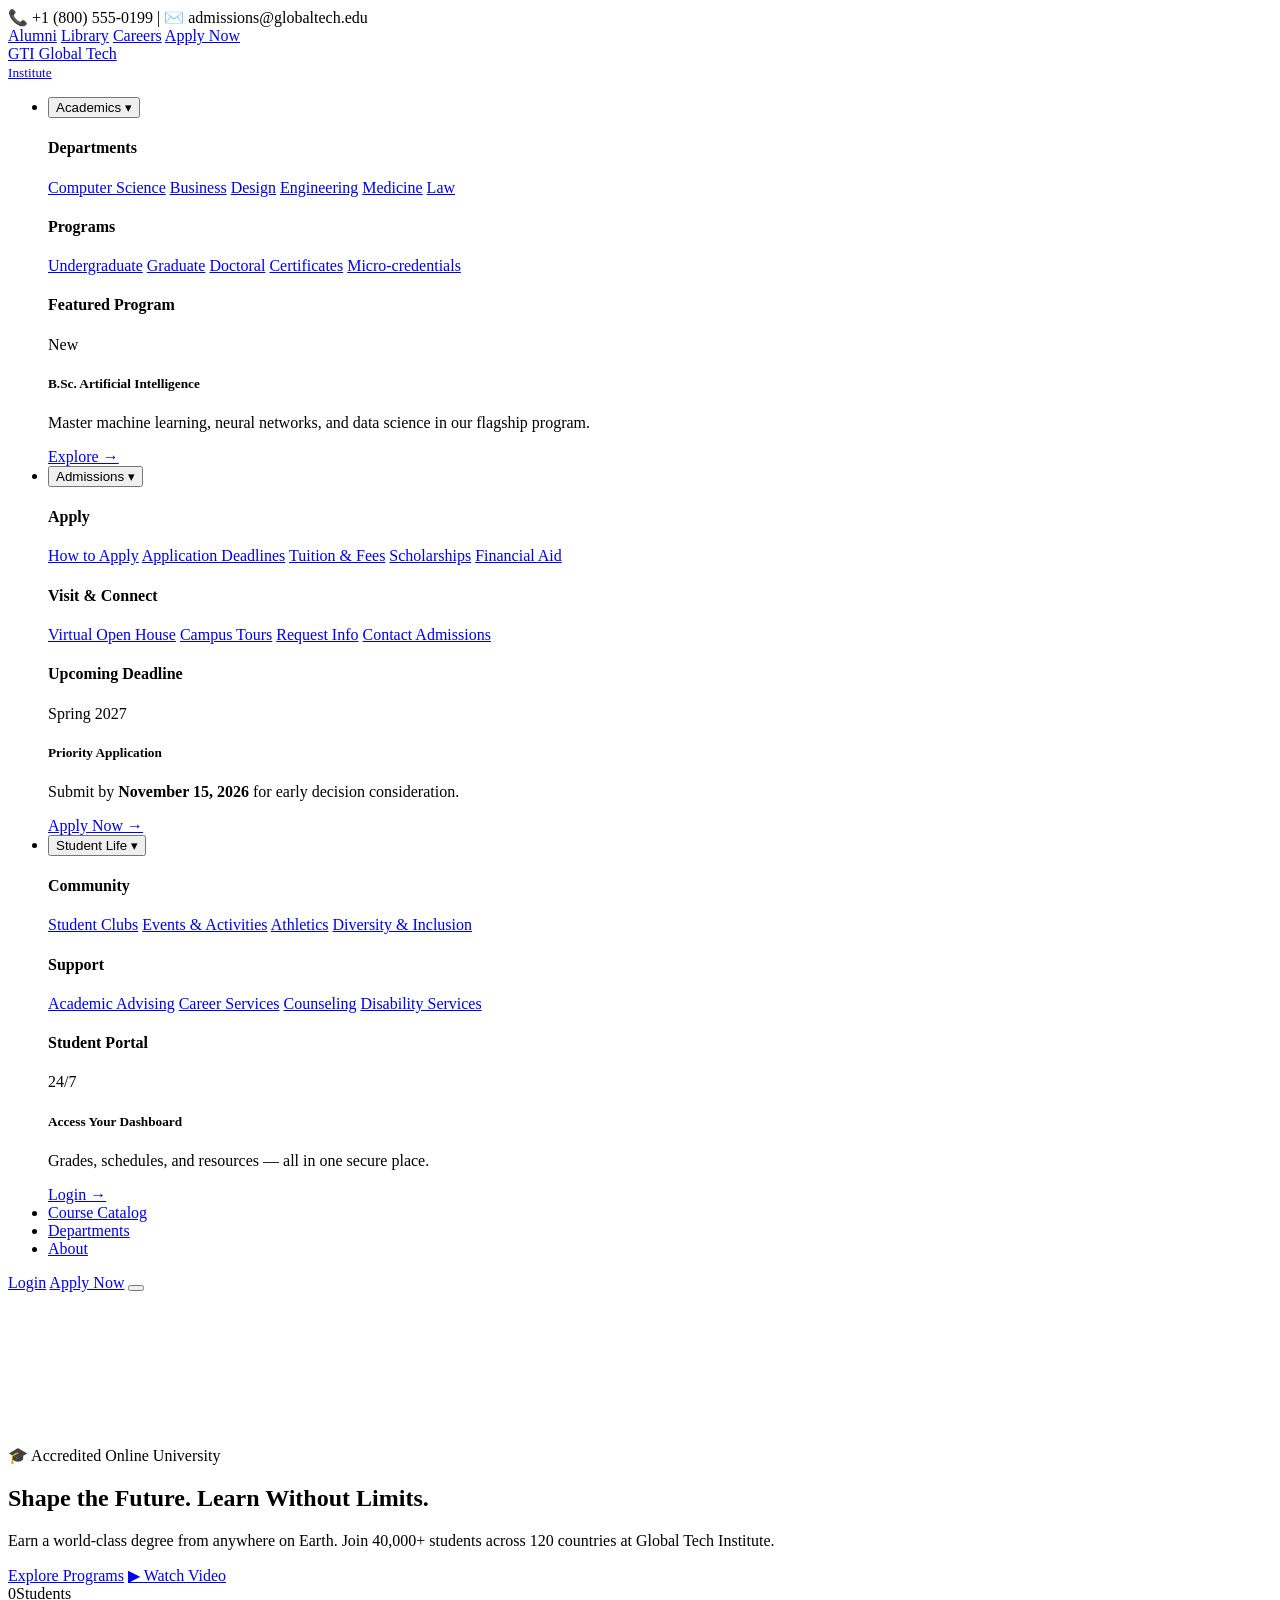
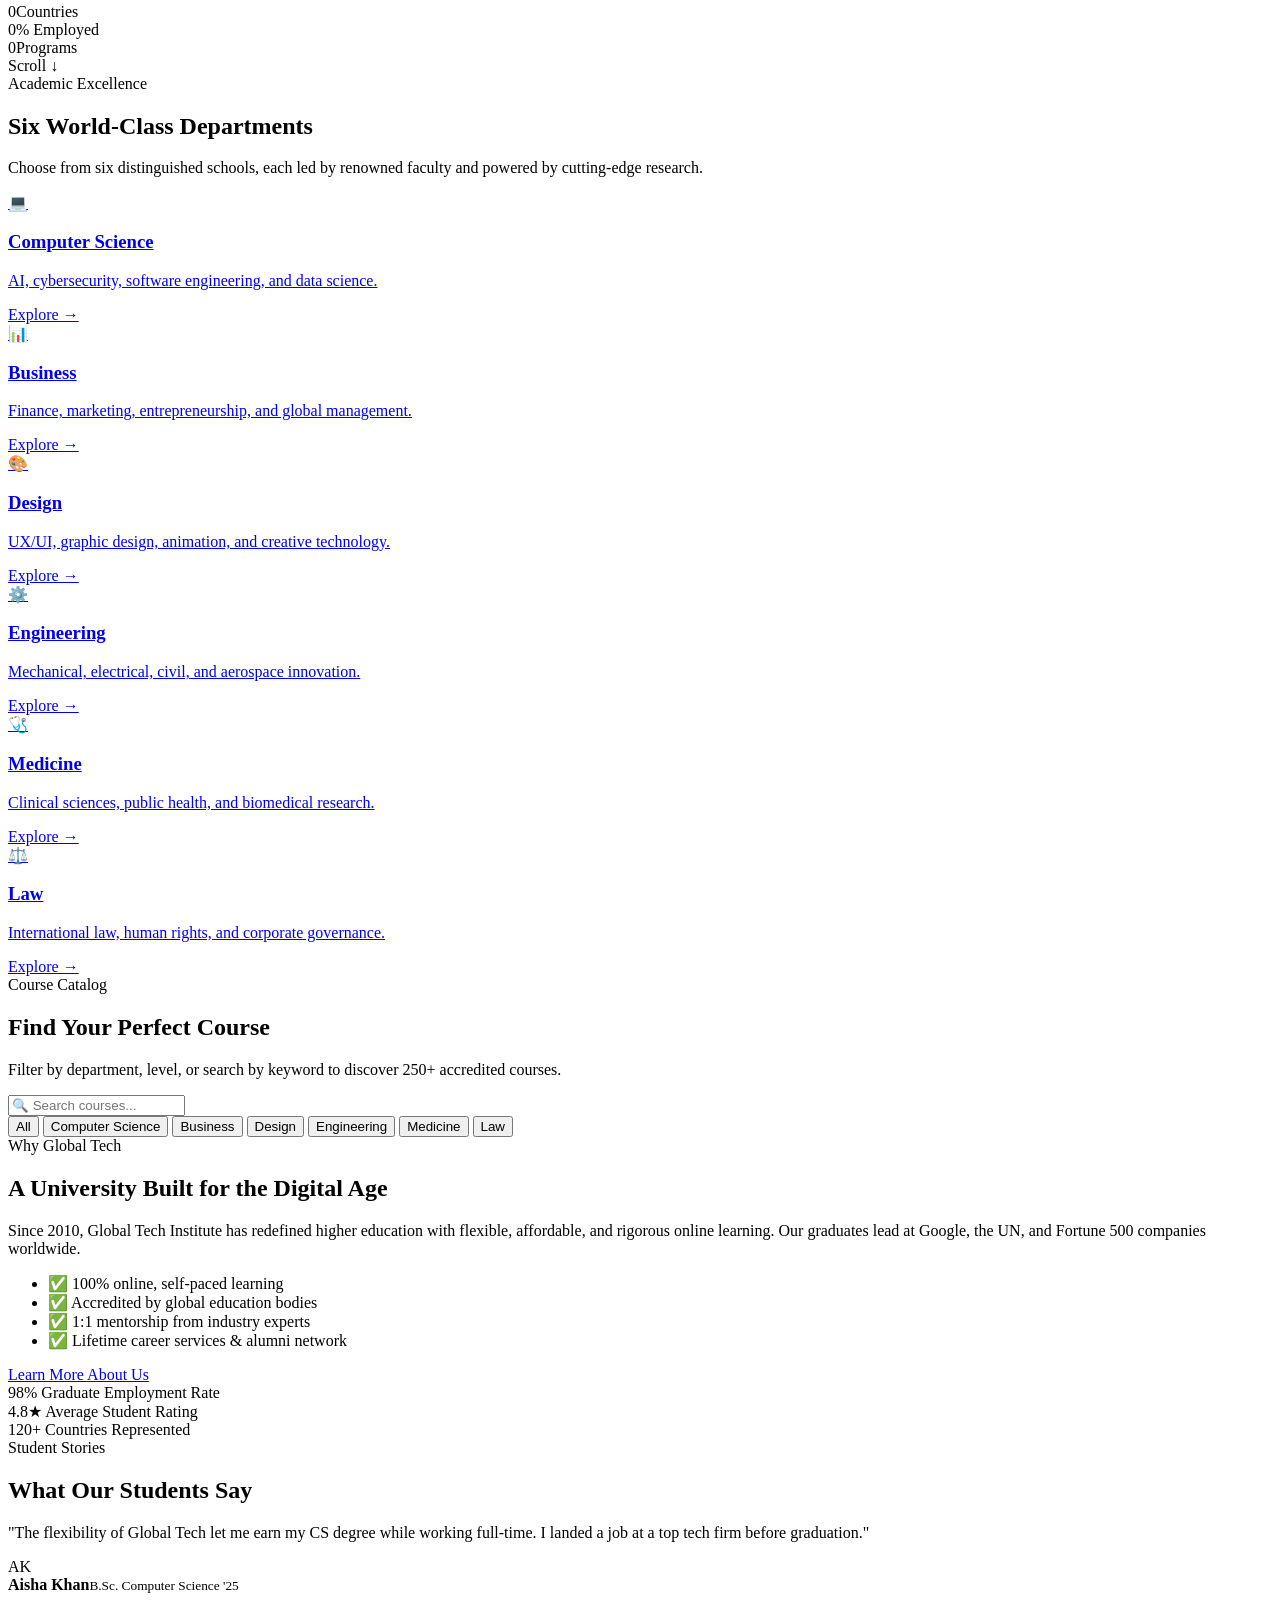
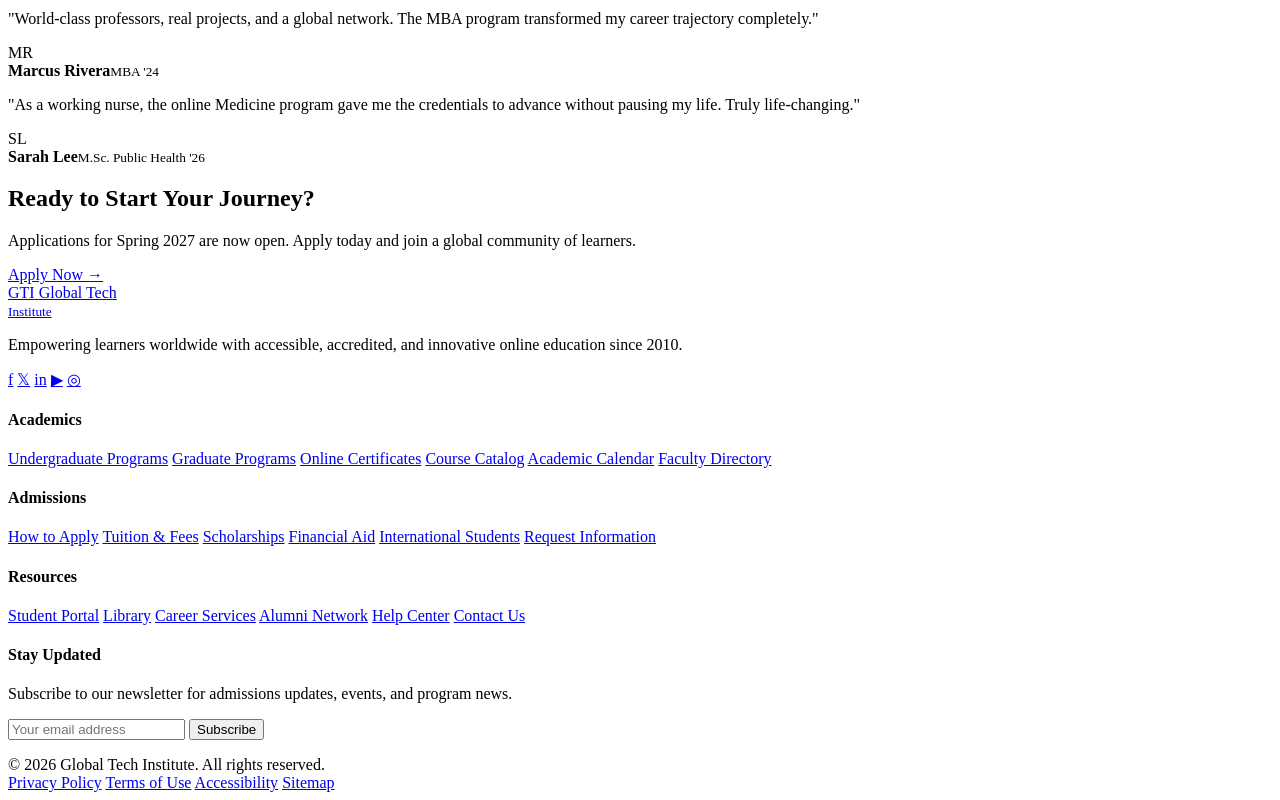
==== index.html @ cab92a38 "Add homepage with mega-menu, hero, catalog, departments" ====
<!DOCTYPE html>
<html lang="en">
<head>
  <meta charset="UTF-8" />
  <meta name="viewport" content="width=device-width, initial-scale=1.0" />
  <title>Global Tech Institute — World-Class Online University</title>
  <meta name="description" content="Global Tech Institute is a premier online university offering accredited degrees in Computer Science, Business, Design, Engineering, Medicine, and Law." />
  <link rel="preconnect" href="https://fonts.googleapis.com" />
  <link rel="preconnect" href="https://fonts.gstatic.com" crossorigin />
  <link href="https://fonts.googleapis.com/css2?family=Inter:wght@400;500;600;700;800;900&family=Playfair+Display:wght@600;700;800&display=swap" rel="stylesheet" />
  <link rel="stylesheet" href="style.css" />
</head>
<body>
  <!-- ============ TOP UTILITY BAR ============ -->
  <div class="topbar">
    <div class="container topbar-inner">
      <div class="topbar-left">
        <span>📞 +1 (800) 555-0199</span>
        <span class="topbar-divider">|</span>
        <span>✉️ admissions@globaltech.edu</span>
      </div>
      <div class="topbar-right">
        <a href="#">Alumni</a>
        <a href="#">Library</a>
        <a href="#">Careers</a>
        <a href="#" class="topbar-cta">Apply Now</a>
      </div>
    </div>
  </div>

  <!-- ============ HEADER / MEGA-MENU NAV ============ -->
  <header class="site-header" id="siteHeader">
    <div class="container header-inner">
      <a href="index.html" class="logo">
        <span class="logo-mark">GTI</span>
        <span class="logo-text">Global Tech<br /><small>Institute</small></span>
      </a>

      <nav class="main-nav" id="mainNav">
        <ul class="nav-list">
          <!-- Academics Mega Menu -->
          <li class="nav-item has-mega">
            <button class="nav-link" data-mega="academics">Academics <span class="caret">▾</span></button>
            <div class="mega-menu" id="mega-academics">
              <div class="mega-grid">
                <div class="mega-col">
                  <h4>Departments</h4>
                  <a href="departments/computer-science.html">Computer Science</a>
                  <a href="departments/business.html">Business</a>
                  <a href="departments/design.html">Design</a>
                  <a href="departments/engineering.html">Engineering</a>
                  <a href="departments/medicine.html">Medicine</a>
                  <a href="departments/law.html">Law</a>
                </div>
                <div class="mega-col">
                  <h4>Programs</h4>
                  <a href="#">Undergraduate</a>
                  <a href="#">Graduate</a>
                  <a href="#">Doctoral</a>
                  <a href="#">Certificates</a>
                  <a href="#">Micro-credentials</a>
                </div>
                <div class="mega-col mega-feature">
                  <h4>Featured Program</h4>
                  <div class="mega-card">
                    <span class="mega-badge">New</span>
                    <h5>B.Sc. Artificial Intelligence</h5>
                    <p>Master machine learning, neural networks, and data science in our flagship program.</p>
                    <a href="#" class="mega-link">Explore →</a>
                  </div>
                </div>
              </div>
            </div>
          </li>

          <!-- Admissions Mega Menu -->
          <li class="nav-item has-mega">
            <button class="nav-link" data-mega="admissions">Admissions <span class="caret">▾</span></button>
            <div class="mega-menu" id="mega-admissions">
              <div class="mega-grid">
                <div class="mega-col">
                  <h4>Apply</h4>
                  <a href="#">How to Apply</a>
                  <a href="#">Application Deadlines</a>
                  <a href="#">Tuition &amp; Fees</a>
                  <a href="#">Scholarships</a>
                  <a href="#">Financial Aid</a>
                </div>
                <div class="mega-col">
                  <h4>Visit &amp; Connect</h4>
                  <a href="#">Virtual Open House</a>
                  <a href="#">Campus Tours</a>
                  <a href="#">Request Info</a>
                  <a href="#">Contact Admissions</a>
                </div>
                <div class="mega-col mega-feature">
                  <h4>Upcoming Deadline</h4>
                  <div class="mega-card">
                    <span class="mega-badge accent">Spring 2027</span>
                    <h5>Priority Application</h5>
                    <p>Submit by <strong>November 15, 2026</strong> for early decision consideration.</p>
                    <a href="#" class="mega-link">Apply Now →</a>
                  </div>
                </div>
              </div>
            </div>
          </li>

          <!-- Student Life Mega Menu -->
          <li class="nav-item has-mega">
            <button class="nav-link" data-mega="life">Student Life <span class="caret">▾</span></button>
            <div class="mega-menu" id="mega-life">
              <div class="mega-grid">
                <div class="mega-col">
                  <h4>Community</h4>
                  <a href="#">Student Clubs</a>
                  <a href="#">Events &amp; Activities</a>
                  <a href="#">Athletics</a>
                  <a href="#">Diversity &amp; Inclusion</a>
                </div>
                <div class="mega-col">
                  <h4>Support</h4>
                  <a href="#">Academic Advising</a>
                  <a href="#">Career Services</a>
                  <a href="#">Counseling</a>
                  <a href="#">Disability Services</a>
                </div>
                <div class="mega-col mega-feature">
                  <h4>Student Portal</h4>
                  <div class="mega-card">
                    <span class="mega-badge">24/7</span>
                    <h5>Access Your Dashboard</h5>
                    <p>Grades, schedules, and resources — all in one secure place.</p>
                    <a href="login.html" class="mega-link">Login →</a>
                  </div>
                </div>
              </div>
            </div>
          </li>

          <li class="nav-item"><a class="nav-link" href="#catalog">Course Catalog</a></li>
          <li class="nav-item"><a class="nav-link" href="#departments">Departments</a></li>
          <li class="nav-item"><a class="nav-link" href="#about">About</a></li>
        </ul>
      </nav>

      <div class="header-actions">
        <a href="login.html" class="btn btn-ghost">Login</a>
        <a href="#" class="btn btn-primary">Apply Now</a>
        <button class="hamburger" id="hamburger" aria-label="Toggle menu">
          <span></span><span></span><span></span>
        </button>
      </div>
    </div>
  </header>

  <!-- ============ HERO SECTION ============ -->
  <section class="hero" id="hero">
    <div class="hero-video-wrap">
      <video class="hero-video" autoplay muted loop playsinline poster="https://images.unsplash.com/photo-1523050854058-8df90110c9f1?w=1600&q=80">
        <source src="https://cdn.coverr.co/videos/coverr-aerial-view-of-a-university-campus-5244/1080p.mp4" type="video/mp4" />
      </video>
      <div class="hero-overlay"></div>
    </div>
    <div class="container hero-content">
      <span class="hero-eyebrow animate-pop">🎓 Accredited Online University</span>
      <h1 class="hero-title">
        <span class="line line-1">Shape the Future.</span>
        <span class="line line-2">Learn Without Limits.</span>
      </h1>
      <p class="hero-subtitle">Earn a world-class degree from anywhere on Earth. Join 40,000+ students across 120 countries at Global Tech Institute.</p>
      <div class="hero-cta">
        <a href="#catalog" class="btn btn-primary btn-lg">Explore Programs</a>
        <a href="#about" class="btn btn-glass btn-lg">▶ Watch Video</a>
      </div>
      <div class="hero-stats">
        <div class="stat"><span class="stat-num" data-count="40000">0</span><span class="stat-label">Students</span></div>
        <div class="stat"><span class="stat-num" data-count="120">0</span><span class="stat-label">Countries</span></div>
        <div class="stat"><span class="stat-num" data-count="98">0</span><span class="stat-label">% Employed</span></div>
        <div class="stat"><span class="stat-num" data-count="250">0</span><span class="stat-label">Programs</span></div>
      </div>
    </div>
    <div class="hero-scroll">Scroll ↓</div>
  </section>

  <!-- ============ DEPARTMENTS ============ -->
  <section class="section" id="departments">
    <div class="container">
      <div class="section-head">
        <span class="section-tag">Academic Excellence</span>
        <h2>Six World-Class Departments</h2>
        <p>Choose from six distinguished schools, each led by renowned faculty and powered by cutting-edge research.</p>
      </div>
      <div class="dept-grid">
        <a href="departments/computer-science.html" class="dept-card">
          <div class="dept-icon">💻</div>
          <h3>Computer Science</h3>
          <p>AI, cybersecurity, software engineering, and data science.</p>
          <span class="dept-link">Explore →</span>
        </a>
        <a href="departments/business.html" class="dept-card">
          <div class="dept-icon">📊</div>
          <h3>Business</h3>
          <p>Finance, marketing, entrepreneurship, and global management.</p>
          <span class="dept-link">Explore →</span>
        </a>
        <a href="departments/design.html" class="dept-card">
          <div class="dept-icon">🎨</div>
          <h3>Design</h3>
          <p>UX/UI, graphic design, animation, and creative technology.</p>
          <span class="dept-link">Explore →</span>
        </a>
        <a href="departments/engineering.html" class="dept-card">
          <div class="dept-icon">⚙️</div>
          <h3>Engineering</h3>
          <p>Mechanical, electrical, civil, and aerospace innovation.</p>
          <span class="dept-link">Explore →</span>
        </a>
        <a href="departments/medicine.html" class="dept-card">
          <div class="dept-icon">🩺</div>
          <h3>Medicine</h3>
          <p>Clinical sciences, public health, and biomedical research.</p>
          <span class="dept-link">Explore →</span>
        </a>
        <a href="departments/law.html" class="dept-card">
          <div class="dept-icon">⚖️</div>
          <h3>Law</h3>
          <p>International law, human rights, and corporate governance.</p>
          <span class="dept-link">Explore →</span>
        </a>
      </div>
    </div>
  </section>

  <!-- ============ COURSE CATALOG ============ -->
  <section class="section section-alt" id="catalog">
    <div class="container">
      <div class="section-head">
        <span class="section-tag">Course Catalog</span>
        <h2>Find Your Perfect Course</h2>
        <p>Filter by department, level, or search by keyword to discover 250+ accredited courses.</p>
      </div>

      <div class="catalog-controls">
        <input type="text" id="courseSearch" class="catalog-search" placeholder="🔍 Search courses..." />
        <div class="filter-group" id="filterGroup">
          <button class="filter-btn active" data-filter="all">All</button>
          <button class="filter-btn" data-filter="cs">Computer Science</button>
          <button class="filter-btn" data-filter="business">Business</button>
          <button class="filter-btn" data-filter="design">Design</button>
          <button class="filter-btn" data-filter="engineering">Engineering</button>
          <button class="filter-btn" data-filter="medicine">Medicine</button>
          <button class="filter-btn" data-filter="law">Law</button>
        </div>
      </div>

      <div class="course-grid" id="courseGrid"></div>
      <div class="catalog-empty" id="catalogEmpty" hidden>No courses match your search. Try a different keyword.</div>
    </div>
  </section>

  <!-- ============ ABOUT / FEATURES ============ -->
  <section class="section" id="about">
    <div class="container about-grid">
      <div class="about-content">
        <span class="section-tag">Why Global Tech</span>
        <h2>A University Built for the Digital Age</h2>
        <p>Since 2010, Global Tech Institute has redefined higher education with flexible, affordable, and rigorous online learning. Our graduates lead at Google, the UN, and Fortune 500 companies worldwide.</p>
        <ul class="feature-list">
          <li>✅ 100% online, self-paced learning</li>
          <li>✅ Accredited by global education bodies</li>
          <li>✅ 1:1 mentorship from industry experts</li>
          <li>✅ Lifetime career services &amp; alumni network</li>
        </ul>
        <a href="#" class="btn btn-primary">Learn More About Us</a>
      </div>
      <div class="about-visual">
        <div class="glass-card glass-card-1">
          <span class="glass-num">98%</span>
          <span class="glass-label">Graduate Employment Rate</span>
        </div>
        <div class="glass-card glass-card-2">
          <span class="glass-num">4.8★</span>
          <span class="glass-label">Average Student Rating</span>
        </div>
        <div class="glass-card glass-card-3">
          <span class="glass-num">120+</span>
          <span class="glass-label">Countries Represented</span>
        </div>
      </div>
    </div>
  </section>

  <!-- ============ TESTIMONIALS ============ -->
  <section class="section section-alt">
    <div class="container">
      <div class="section-head">
        <span class="section-tag">Student Stories</span>
        <h2>What Our Students Say</h2>
      </div>
      <div class="testimonial-grid">
        <div class="testimonial">
          <p>"The flexibility of Global Tech let me earn my CS degree while working full-time. I landed a job at a top tech firm before graduation."</p>
          <div class="testimonial-author"><span class="avatar">AK</span><div><strong>Aisha Khan</strong><small>B.Sc. Computer Science '25</small></div></div>
        </div>
        <div class="testimonial">
          <p>"World-class professors, real projects, and a global network. The MBA program transformed my career trajectory completely."</p>
          <div class="testimonial-author"><span class="avatar">MR</span><div><strong>Marcus Rivera</strong><small>MBA '24</small></div></div>
        </div>
        <div class="testimonial">
          <p>"As a working nurse, the online Medicine program gave me the credentials to advance without pausing my life. Truly life-changing."</p>
          <div class="testimonial-author"><span class="avatar">SL</span><div><strong>Sarah Lee</strong><small>M.Sc. Public Health '26</small></div></div>
        </div>
      </div>
    </div>
  </section>

  <!-- ============ CTA BANNER ============ -->
  <section class="cta-banner">
    <div class="container cta-inner">
      <div>
        <h2>Ready to Start Your Journey?</h2>
        <p>Applications for Spring 2027 are now open. Apply today and join a global community of learners.</p>
      </div>
      <a href="#" class="btn btn-light btn-lg">Apply Now →</a>
    </div>
  </section>

  <!-- ============ FOOTER ============ -->
  <footer class="site-footer">
    <div class="container footer-grid">
      <div class="footer-col footer-brand">
        <a href="index.html" class="logo logo-footer">
          <span class="logo-mark">GTI</span>
          <span class="logo-text">Global Tech<br /><small>Institute</small></span>
        </a>
        <p>Empowering learners worldwide with accessible, accredited, and innovative online education since 2010.</p>
        <div class="social-links">
          <a href="#" aria-label="Facebook">f</a>
          <a href="#" aria-label="Twitter">𝕏</a>
          <a href="#" aria-label="LinkedIn">in</a>
          <a href="#" aria-label="YouTube">▶</a>
          <a href="#" aria-label="Instagram">◎</a>
        </div>
      </div>

      <div class="footer-col">
        <h4>Academics</h4>
        <a href="#">Undergraduate Programs</a>
        <a href="#">Graduate Programs</a>
        <a href="#">Online Certificates</a>
        <a href="#">Course Catalog</a>
        <a href="#">Academic Calendar</a>
        <a href="#">Faculty Directory</a>
      </div>

      <div class="footer-col">
        <h4>Admissions</h4>
        <a href="#">How to Apply</a>
        <a href="#">Tuition &amp; Fees</a>
        <a href="#">Scholarships</a>
        <a href="#">Financial Aid</a>
        <a href="#">International Students</a>
        <a href="#">Request Information</a>
      </div>

      <div class="footer-col">
        <h4>Resources</h4>
        <a href="#">Student Portal</a>
        <a href="#">Library</a>
        <a href="#">Career Services</a>
        <a href="#">Alumni Network</a>
        <a href="#">Help Center</a>
        <a href="#">Contact Us</a>
      </div>

      <div class="footer-col footer-newsletter">
        <h4>Stay Updated</h4>
        <p>Subscribe to our newsletter for admissions updates, events, and program news.</p>
        <form class="newsletter-form" id="newsletterForm">
          <input type="email" id="newsletterEmail" placeholder="Your email address" required />
          <button type="submit" class="btn btn-primary">Subscribe</button>
        </form>
        <p class="newsletter-msg" id="newsletterMsg"></p>
      </div>
    </div>

    <div class="footer-bottom">
      <div class="container footer-bottom-inner">
        <span>© 2026 Global Tech Institute. All rights reserved.</span>
        <div class="footer-legal">
          <a href="#">Privacy Policy</a>
          <a href="#">Terms of Use</a>
          <a href="#">Accessibility</a>
          <a href="#">Sitemap</a>
        </div>
      </div>
    </div>
  </footer>

  <script src="script.js"></script>
</body>
</html>
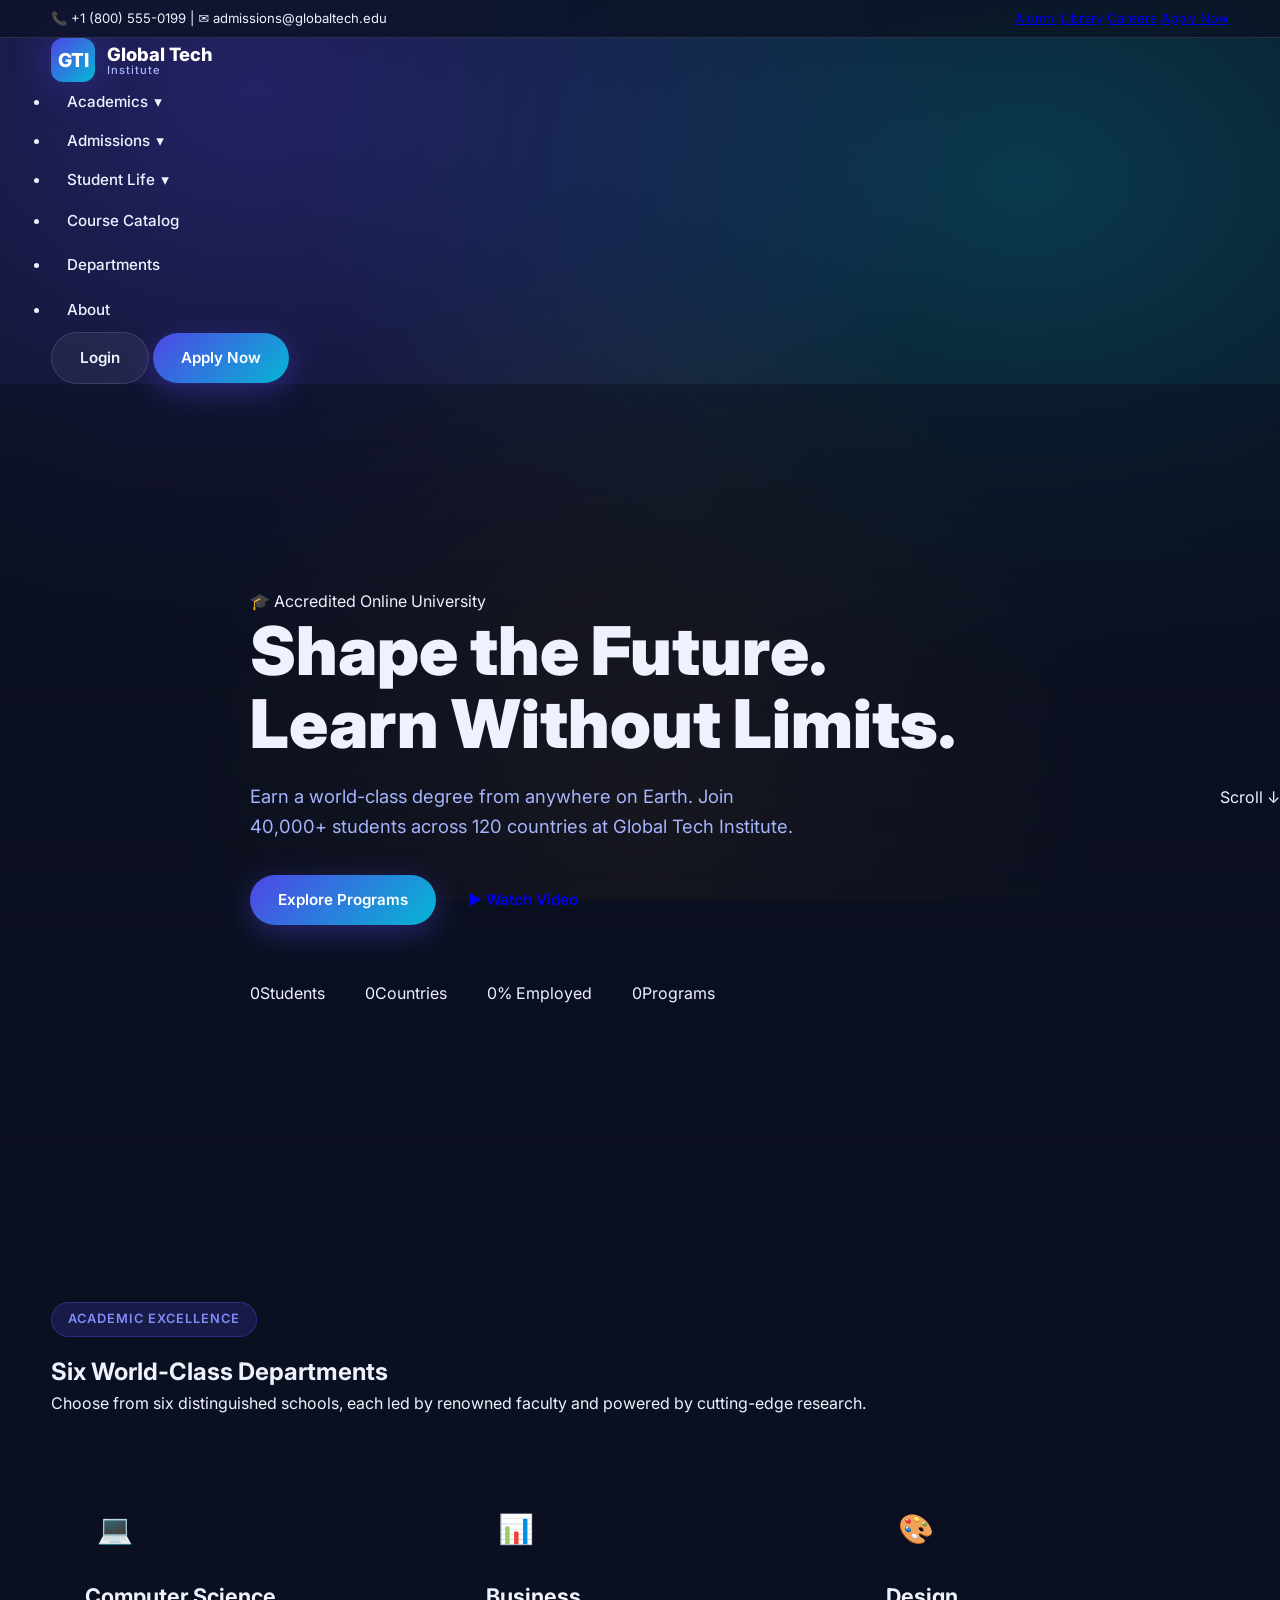
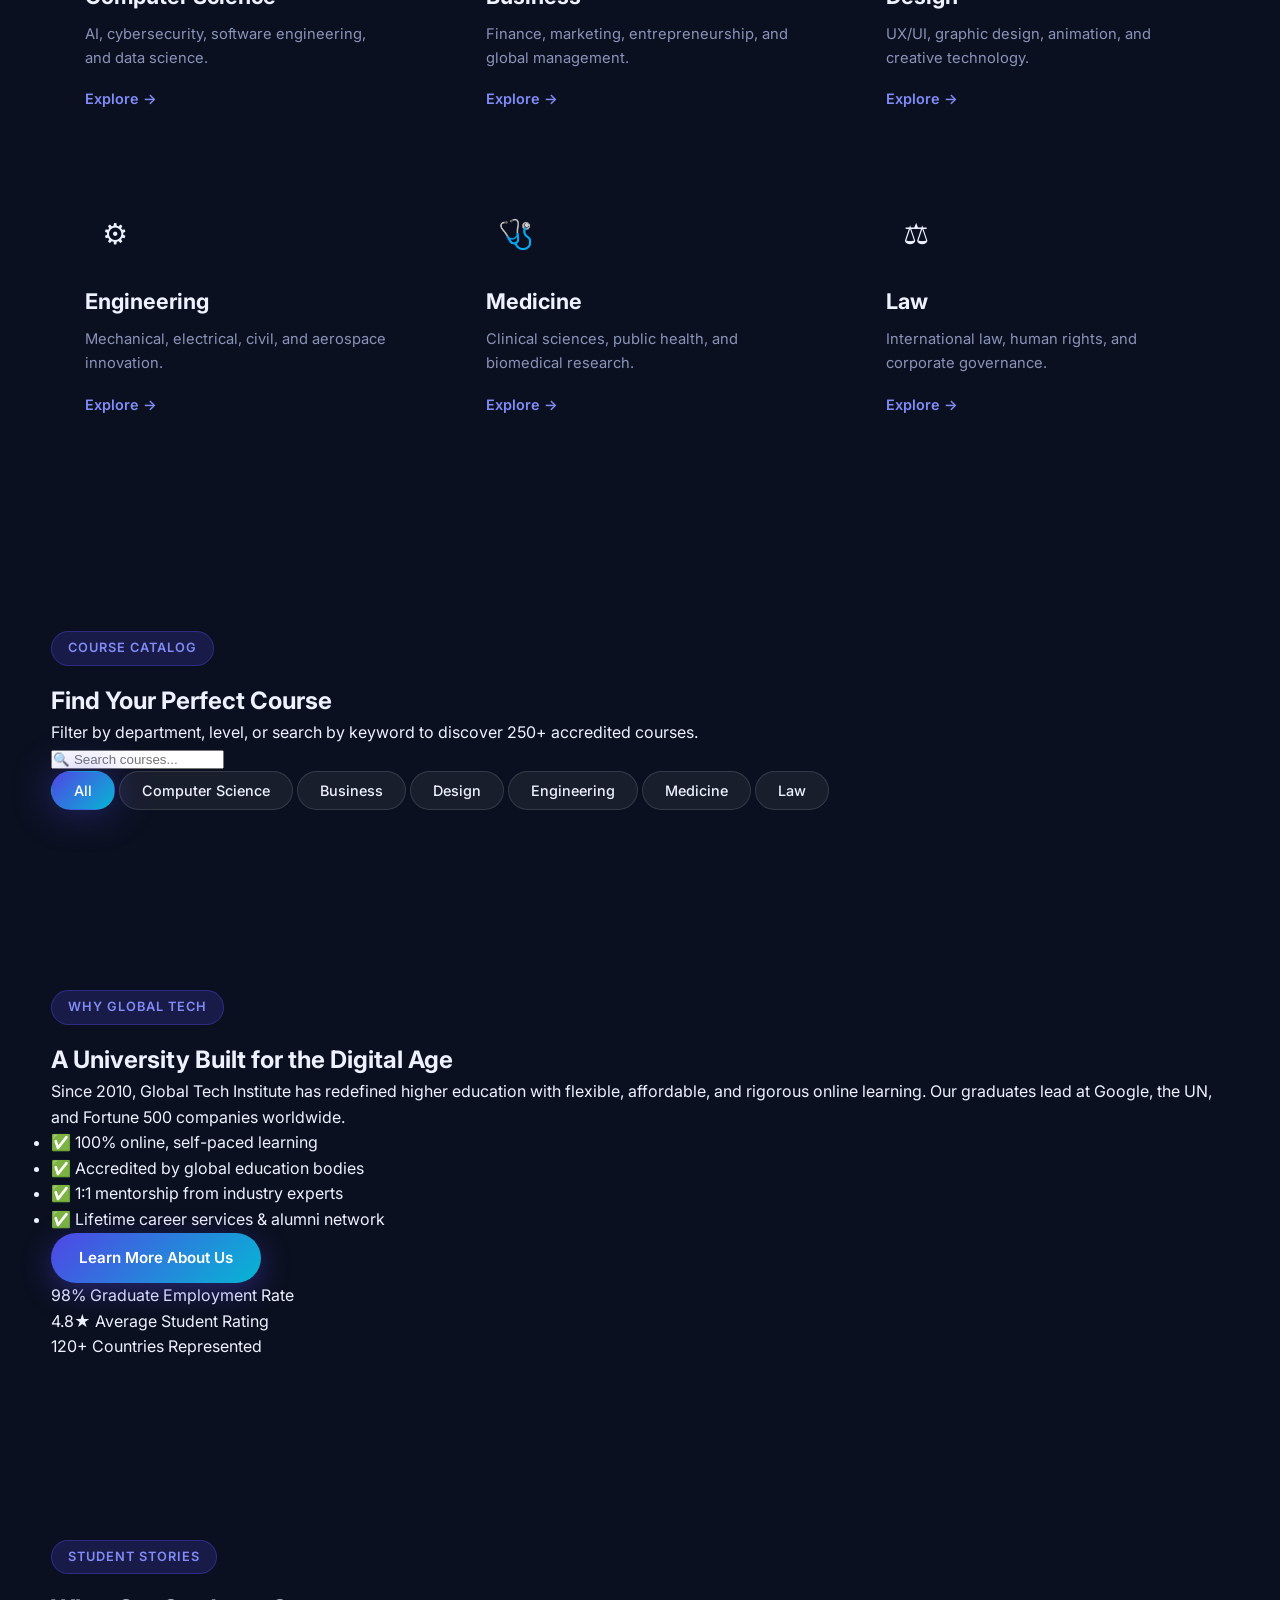
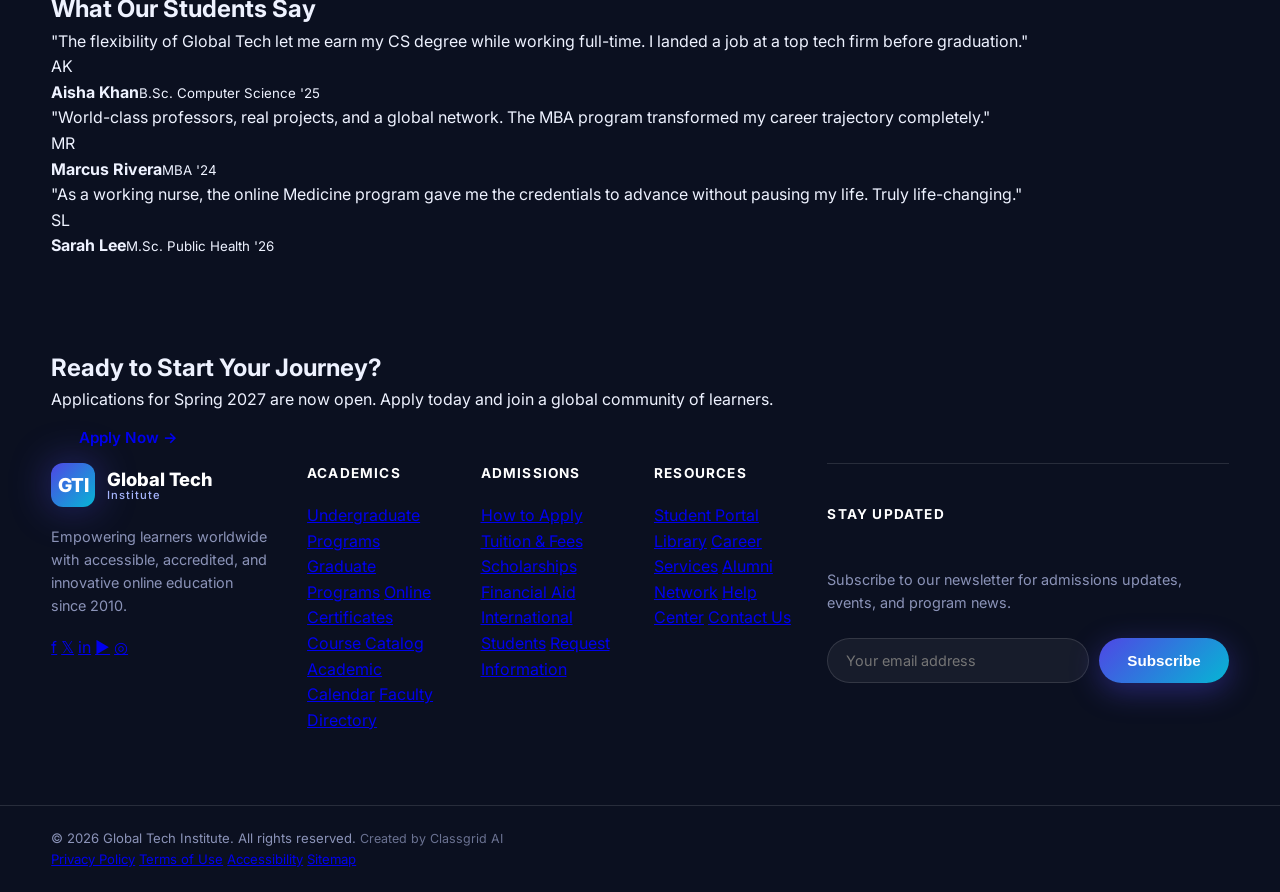
==== commit b6db6d4b: "Add "Created by Classgrid AI" credit to footer Co-authored-by: nehasharmaking25-coder <nehasharmakin" ====
--- a/index.html
+++ b/index.html
@@ -388,6 +388,7 @@
     <div class="footer-bottom">
       <div class="container footer-bottom-inner">
         <span>© 2026 Global Tech Institute. All rights reserved.</span>
+        <span class="credit">Created by Classgrid AI</span>
         <div class="footer-legal">
           <a href="#">Privacy Policy</a>
           <a href="#">Terms of Use</a>
--- a/style.css
+++ b/style.css
@@ -0,0 +1,939 @@
+/* =========================================================
+   GLOBAL TECH INSTITUTE — style.css
+   Production-ready stylesheet
+   ========================================================= */
+
+:root {
+  --primary: #4f46e5;
+  --primary-dark: #3730a3;
+  --primary-light: #818cf8;
+  --accent: #06b6d4;
+  --accent-2: #f59e0b;
+  --bg: #0b1020;
+  --bg-2: #111831;
+  --surface: rgba(255, 255, 255, 0.06);
+  --surface-strong: rgba(255, 255, 255, 0.1);
+  --border: rgba(255, 255, 255, 0.12);
+  --text: #eef2ff;
+  --text-muted: #a5b4fc;
+  --text-dim: #8b93b8;
+  --radius: 16px;
+  --radius-lg: 24px;
+  --shadow: 0 20px 60px rgba(0, 0, 0, 0.45);
+  --shadow-glow: 0 0 40px rgba(79, 70, 229, 0.45);
+  --font: 'Segoe UI', 'Inter', system-ui, -apple-system, sans-serif;
+  --transition: 0.3s cubic-bezier(0.4, 0, 0.2, 1);
+}
+
+* {
+  margin: 0;
+  padding: 0;
+  box-sizing: border-box;
+}
+
+html {
+  scroll-behavior: smooth;
+  scroll-padding-top: 90px;
+}
+
+body {
+  font-family: var(--font);
+  background: var(--bg);
+  color: var(--text);
+  line-height: 1.6;
+  overflow-x: hidden;
+  -webkit-font-smoothing: antialiased;
+}
+
+/* Animated gradient background */
+body::before {
+  content: '';
+  position: fixed;
+  inset: 0;
+  z-index: -2;
+  background:
+    radial-gradient(ellipse at 20% 10%, rgba(79, 70, 229, 0.35), transparent 50%),
+    radial-gradient(ellipse at 80% 20%, rgba(6, 182, 212, 0.25), transparent 50%),
+    radial-gradient(ellipse at 50% 90%, rgba(245, 158, 11, 0.15), transparent 50%),
+    var(--bg);
+  animation: bgShift 18s ease-in-out infinite alternate;
+}
+
+@keyframes bgShift {
+  0% { filter: hue-rotate(0deg); }
+  100% { filter: hue-rotate(30deg); }
+}
+
+/* Floating orbs */
+.orb {
+  position: fixed;
+  border-radius: 50%;
+  filter: blur(80px);
+  opacity: 0.4;
+  z-index: -1;
+  pointer-events: none;
+}
+.orb-1 { width: 400px; height: 400px; background: #4f46e5; top: -100px; left: -100px; animation: float 12s ease-in-out infinite; }
+.orb-2 { width: 350px; height: 350px; background: #06b6d4; bottom: -80px; right: -80px; animation: float 15s ease-in-out infinite reverse; }
+.orb-3 { width: 250px; height: 250px; background: #f59e0b; top: 40%; left: 60%; animation: float 10s ease-in-out infinite; }
+
+@keyframes float {
+  0%, 100% { transform: translate(0, 0) scale(1); }
+  50% { transform: translate(30px, -40px) scale(1.1); }
+}
+
+/* =========================================================
+   UTILITIES
+   ========================================================= */
+.container {
+  width: min(1200px, 92%);
+  margin-inline: auto;
+}
+
+.section {
+  padding: 90px 0;
+  position: relative;
+}
+
+.section-tag {
+  display: inline-block;
+  padding: 6px 16px;
+  border-radius: 999px;
+  background: rgba(79, 70, 229, 0.2);
+  border: 1px solid rgba(79, 70, 229, 0.4);
+  color: var(--primary-light);
+  font-size: 0.8rem;
+  font-weight: 600;
+  letter-spacing: 1px;
+  text-transform: uppercase;
+  margin-bottom: 16px;
+}
+
+.section-title {
+  font-size: clamp(1.8rem, 4vw, 2.8rem);
+  font-weight: 800;
+  line-height: 1.2;
+  margin-bottom: 16px;
+  background: linear-gradient(135deg, #fff, #a5b4fc);
+  -webkit-background-clip: text;
+  background-clip: text;
+  -webkit-text-fill-color: transparent;
+}
+
+.section-sub {
+  color: var(--text-dim);
+  max-width: 640px;
+  font-size: 1.05rem;
+}
+
+.center { text-align: center; }
+.center .section-sub { margin-inline: auto; }
+
+/* Buttons */
+.btn {
+  display: inline-flex;
+  align-items: center;
+  gap: 8px;
+  padding: 13px 28px;
+  border-radius: 999px;
+  font-weight: 600;
+  font-size: 0.95rem;
+  text-decoration: none;
+  cursor: pointer;
+  border: none;
+  transition: var(--transition);
+  position: relative;
+  overflow: hidden;
+}
+
+.btn-primary {
+  background: linear-gradient(135deg, var(--primary), var(--accent));
+  color: #fff;
+  box-shadow: 0 8px 30px rgba(79, 70, 229, 0.4);
+}
+.btn-primary:hover {
+  transform: translateY(-3px);
+  box-shadow: 0 14px 40px rgba(79, 70, 229, 0.6);
+}
+
+.btn-ghost {
+  background: var(--surface);
+  border: 1px solid var(--border);
+  color: var(--text);
+  backdrop-filter: blur(10px);
+}
+.btn-ghost:hover {
+  background: var(--surface-strong);
+  transform: translateY(-3px);
+}
+
+.btn-sm { padding: 9px 18px; font-size: 0.85rem; }
+
+/* =========================================================
+   TOP BAR
+   ========================================================= */
+.topbar {
+  background: rgba(11, 16, 32, 0.7);
+  backdrop-filter: blur(12px);
+  border-bottom: 1px solid var(--border);
+  font-size: 0.82rem;
+  padding: 8px 0;
+  position: relative;
+  z-index: 60;
+}
+.topbar-inner {
+  display: flex;
+  justify-content: space-between;
+  align-items: center;
+  gap: 16px;
+  flex-wrap: wrap;
+}
+.topbar-links { display: flex; gap: 20px; }
+.topbar-links a {
+  color: var(--text-muted);
+  text-decoration: none;
+  display: inline-flex;
+  align-items: center;
+  gap: 6px;
+  transition: var(--transition);
+}
+.topbar-links a:hover { color: #fff; }
+.topbar-contact { display: flex; gap: 20px; color: var(--text-muted); }
+.topbar-contact span { display: inline-flex; align-items: center; gap: 6px; }
+
+/* =========================================================
+   NAVBAR
+   ========================================================= */
+.navbar {
+  position: sticky;
+  top: 0;
+  z-index: 50;
+  background: rgba(11, 16, 32, 0.6);
+  backdrop-filter: blur(20px);
+  border-bottom: 1px solid var(--border);
+  transition: var(--transition);
+}
+.navbar.scrolled {
+  background: rgba(11, 16, 32, 0.9);
+  box-shadow: 0 10px 40px rgba(0, 0, 0, 0.4);
+}
+.nav-inner {
+  display: flex;
+  align-items: center;
+  justify-content: space-between;
+  height: 76px;
+  gap: 20px;
+}
+
+.logo {
+  display: flex;
+  align-items: center;
+  gap: 12px;
+  text-decoration: none;
+  color: #fff;
+}
+.logo-mark {
+  width: 44px;
+  height: 44px;
+  border-radius: 12px;
+  background: linear-gradient(135deg, var(--primary), var(--accent));
+  display: grid;
+  place-items: center;
+  font-weight: 800;
+  font-size: 1.2rem;
+  box-shadow: var(--shadow-glow);
+}
+.logo-text { font-weight: 800; font-size: 1.15rem; line-height: 1.1; }
+.logo-text small { display: block; font-weight: 500; font-size: 0.7rem; color: var(--text-muted); letter-spacing: 1px; }
+
+.nav-links {
+  display: flex;
+  align-items: center;
+  gap: 6px;
+  list-style: none;
+}
+.nav-links > li { position: relative; }
+.nav-link {
+  display: flex;
+  align-items: center;
+  gap: 6px;
+  padding: 10px 16px;
+  color: var(--text);
+  text-decoration: none;
+  font-weight: 500;
+  font-size: 0.95rem;
+  border-radius: 10px;
+  transition: var(--transition);
+  cursor: pointer;
+  background: none;
+  border: none;
+  font-family: inherit;
+}
+.nav-link:hover, .nav-link.active {
+  background: var(--surface);
+  color: #fff;
+}
+.nav-link .chev { transition: var(--transition); font-size: 0.7rem; }
+.nav-links > li:hover .chev { transform: rotate(180deg); }
+
+.nav-cta { display: flex; align-items: center; gap: 12px; }
+
+/* =========================================================
+   MEGA MENU
+   ========================================================= */
+.mega-menu {
+  position: absolute;
+  top: calc(100% + 12px);
+  left: 50%;
+  transform: translateX(-50%) translateY(12px);
+  width: min(880px, 90vw);
+  background: rgba(17, 24, 49, 0.92);
+  backdrop-filter: blur(24px);
+  border: 1px solid var(--border);
+  border-radius: var(--radius-lg);
+  padding: 28px;
+  display: grid;
+  grid-template-columns: 1.4fr 1fr;
+  gap: 28px;
+  opacity: 0;
+  visibility: hidden;
+  pointer-events: none;
+  transition: all 0.3s cubic-bezier(0.4, 0, 0.2, 1);
+  box-shadow: var(--shadow);
+}
+.nav-links > li:hover .mega-menu,
+.mega-menu.open {
+  opacity: 1;
+  visibility: visible;
+  pointer-events: auto;
+  transform: translateX(-50%) translateY(0);
+}
+
+.mega-col h4 {
+  font-size: 0.75rem;
+  text-transform: uppercase;
+  letter-spacing: 1.5px;
+  color: var(--text-muted);
+  margin-bottom: 14px;
+}
+.mega-list { list-style: none; display: grid; gap: 4px; }
+.mega-list a {
+  display: flex;
+  align-items: center;
+  gap: 12px;
+  padding: 10px 12px;
+  border-radius: 10px;
+  color: var(--text);
+  text-decoration: none;
+  transition: var(--transition);
+}
+.mega-list a:hover { background: var(--surface); transform: translateX(4px); }
+.mega-icon {
+  width: 36px;
+  height: 36px;
+  border-radius: 9px;
+  display: grid;
+  place-items: center;
+  font-size: 1.1rem;
+  background: rgba(79, 70, 229, 0.2);
+  flex-shrink: 0;
+}
+.mega-list .mega-label { font-weight: 600; font-size: 0.9rem; }
+.mega-list .mega-desc { font-size: 0.75rem; color: var(--text-dim); }
+
+.mega-feature {
+  background: linear-gradient(135deg, rgba(79, 70, 229, 0.25), rgba(6, 182, 212, 0.15));
+  border: 1px solid rgba(79, 70, 229, 0.35);
+  border-radius: var(--radius);
+  padding: 22px;
+  display: flex;
+  flex-direction: column;
+  gap: 12px;
+}
+.mega-feature h5 { font-size: 1.05rem; }
+.mega-feature p { font-size: 0.85rem; color: var(--text-muted); }
+
+/* =========================================================
+   HERO
+   ========================================================= */
+.hero {
+  position: relative;
+  min-height: 92vh;
+  display: flex;
+  align-items: center;
+  overflow: hidden;
+}
+.hero-video {
+  position: absolute;
+  inset: 0;
+  width: 100%;
+  height: 100%;
+  object-fit: cover;
+  z-index: -1;
+  filter: brightness(0.35) saturate(1.1);
+}
+.hero-overlay {
+  position: absolute;
+  inset: 0;
+  background: linear-gradient(180deg, rgba(11,16,32,0.5), rgba(11,16,32,0.85));
+  z-index: -1;
+}
+.hero-content {
+  max-width: 720px;
+  padding: 80px 0;
+}
+.hero-badge {
+  display: inline-flex;
+  align-items: center;
+  gap: 8px;
+  padding: 8px 18px;
+  border-radius: 999px;
+  background: rgba(255, 255, 255, 0.08);
+  border: 1px solid var(--border);
+  backdrop-filter: blur(10px);
+  font-size: 0.85rem;
+  margin-bottom: 24px;
+}
+.hero-badge .dot {
+  width: 8px; height: 8px; border-radius: 50%;
+  background: #22c55e;
+  animation: pulse 2s infinite;
+}
+@keyframes pulse {
+  0%, 100% { box-shadow: 0 0 0 0 rgba(34, 197, 94, 0.6); }
+  50% { box-shadow: 0 0 0 8px rgba(34, 197, 94, 0); }
+}
+
+.hero h1 {
+  font-size: clamp(2.4rem, 6vw, 4.2rem);
+  font-weight: 900;
+  line-height: 1.08;
+  margin-bottom: 22px;
+}
+.hero h1 .grad {
+  background: linear-gradient(135deg, #818cf8, #06b6d4, #f59e0b);
+  -webkit-background-clip: text;
+  background-clip: text;
+  -webkit-text-fill-color: transparent;
+}
+.hero p {
+  font-size: 1.15rem;
+  color: var(--text-muted);
+  max-width: 560px;
+  margin-bottom: 34px;
+}
+.hero-actions { display: flex; gap: 16px; flex-wrap: wrap; }
+
+.hero-stats {
+  display: flex;
+  gap: 40px;
+  margin-top: 56px;
+  flex-wrap: wrap;
+}
+.hero-stat .num {
+  font-size: 2rem;
+  font-weight: 800;
+  background: linear-gradient(135deg, #fff, #a5b4fc);
+  -webkit-background-clip: text;
+  background-clip: text;
+  -webkit-text-fill-color: transparent;
+}
+.hero-stat .lbl { font-size: 0.85rem; color: var(--text-dim); }
+
+.scroll-indicator {
+  position: absolute;
+  bottom: 30px;
+  left: 50%;
+  transform: translateX(-50%);
+  display: flex;
+  flex-direction: column;
+  align-items: center;
+  gap: 8px;
+  color: var(--text-dim);
+  font-size: 0.75rem;
+  animation: bounce 2s infinite;
+}
+@keyframes bounce {
+  0%, 100% { transform: translateX(-50%) translateY(0); }
+  50% { transform: translateX(-50%) translateY(10px); }
+}
+
+/* =========================================================
+   GLASS CARDS
+   ========================================================= */
+.glass {
+  background: var(--surface);
+  border: 1px solid var(--border);
+  backdrop-filter: blur(16px);
+  border-radius: var(--radius);
+}
+
+.card-grid {
+  display: grid;
+  grid-template-columns: repeat(auto-fit, minmax(260px, 1fr));
+  gap: 24px;
+  margin-top: 48px;
+}
+
+.feature-card {
+  padding: 30px;
+  transition: var(--transition);
+  position: relative;
+  overflow: hidden;
+}
+.feature-card::before {
+  content: '';
+  position: absolute;
+  inset: 0;
+  background: linear-gradient(135deg, rgba(79,70,229,0.15), transparent);
+  opacity: 0;
+  transition: var(--transition);
+}
+.feature-card:hover { transform: translateY(-8px); box-shadow: var(--shadow); }
+.feature-card:hover::before { opacity: 1; }
+.feature-icon {
+  width: 56px;
+  height: 56px;
+  border-radius: 14px;
+  display: grid;
+  place-items: center;
+  font-size: 1.6rem;
+  background: linear-gradient(135deg, var(--primary), var(--accent));
+  margin-bottom: 18px;
+  box-shadow: var(--shadow-glow);
+}
+.feature-card h3 { font-size: 1.2rem; margin-bottom: 10px; }
+.feature-card p { color: var(--text-dim); font-size: 0.92rem; }
+
+/* =========================================================
+   DEPARTMENTS
+   ========================================================= */
+.dept-grid {
+  display: grid;
+  grid-template-columns: repeat(auto-fit, minmax(300px, 1fr));
+  gap: 24px;
+  margin-top: 48px;
+}
+.dept-card {
+  padding: 34px;
+  text-decoration: none;
+  color: var(--text);
+  transition: var(--transition);
+  position: relative;
+  overflow: hidden;
+}
+.dept-card:hover { transform: translateY(-8px); box-shadow: var(--shadow); border-color: rgba(79,70,229,0.5); }
+.dept-card .dept-icon {
+  width: 60px; height: 60px; border-radius: 16px;
+  display: grid; place-items: center; font-size: 1.8rem;
+  margin-bottom: 20px;
+}
+.dept-card h3 { font-size: 1.35rem; margin-bottom: 10px; }
+.dept-card p { color: var(--text-dim); font-size: 0.92rem; margin-bottom: 16px; }
+.dept-card .dept-link {
+  color: var(--primary-light);
+  font-weight: 600;
+  font-size: 0.9rem;
+  display: inline-flex;
+  align-items: center;
+  gap: 6px;
+}
+.dept-card:hover .dept-link { gap: 12px; }
+.dept-card .dept-link, .dept-card .dept-link * { transition: var(--transition); }
+
+/* =========================================================
+   COURSE CATALOG
+   ========================================================= */
+.catalog-filters {
+  display: flex;
+  gap: 12px;
+  flex-wrap: wrap;
+  margin: 36px 0;
+}
+.filter-btn {
+  padding: 10px 22px;
+  border-radius: 999px;
+  background: var(--surface);
+  border: 1px solid var(--border);
+  color: var(--text);
+  cursor: pointer;
+  font-weight: 500;
+  font-size: 0.9rem;
+  transition: var(--transition);
+  font-family: inherit;
+}
+.filter-btn:hover { background: var(--surface-strong); }
+.filter-btn.active {
+  background: linear-gradient(135deg, var(--primary), var(--accent));
+  border-color: transparent;
+  color: #fff;
+  box-shadow: var(--shadow-glow);
+}
+
+.course-grid {
+  display: grid;
+  grid-template-columns: repeat(auto-fill, minmax(300px, 1fr));
+  gap: 24px;
+}
+.course-card {
+  padding: 26px;
+  transition: var(--transition);
+  display: flex;
+  flex-direction: column;
+  gap: 12px;
+}
+.course-card:hover { transform: translateY(-6px); box-shadow: var(--shadow); }
+.course-card .course-top {
+  display: flex;
+  justify-content: space-between;
+  align-items: center;
+}
+.course-badge {
+  padding: 4px 12px;
+  border-radius: 999px;
+  font-size: 0.72rem;
+  font-weight: 600;
+  background: rgba(79, 70, 229, 0.2);
+  color: var(--primary-light);
+}
+.course-level {
+  font-size: 0.75rem;
+  color: var(--text-dim);
+}
+.course-card h3 { font-size: 1.15rem; }
+.course-card p { color: var(--text-dim); font-size: 0.88rem; flex: 1; }
+.course-meta {
+  display: flex;
+  gap: 16px;
+  font-size: 0.82rem;
+  color: var(--text-muted);
+  padding-top: 12px;
+  border-top: 1px solid var(--border);
+}
+.course-meta span { display: inline-flex; align-items: center; gap: 6px; }
+.course-card.hidden { display: none; }
+
+/* =========================================================
+   LOGIN PORTAL
+   ========================================================= */
+.login-section {
+  min-height: 100vh;
+  display: flex;
+  align-items: center;
+  justify-content: center;
+  padding: 60px 0;
+}
+.login-card {
+  width: min(440px, 92%);
+  padding: 44px;
+  background: rgba(17, 24, 49, 0.85);
+  backdrop-filter: blur(24px);
+  border: 1px solid var(--border);
+  border-radius: var(--radius-lg);
+  box-shadow: var(--shadow);
+}
+.login-card .logo { margin-bottom: 28px; }
+.login-card h2 { font-size: 1.6rem; margin-bottom: 6px; }
+.login-card .login-sub { color: var(--text-dim); font-size: 0.9rem; margin-bottom: 28px; }
+
+.form-group { margin-bottom: 20px; }
+.form-group label {
+  display: block;
+  font-size: 0.85rem;
+  font-weight: 600;
+  margin-bottom: 8px;
+  color: var(--text-muted);
+}
+.form-group input {
+  width: 100%;
+  padding: 13px 16px;
+  border-radius: 12px;
+  background: rgba(255, 255, 255, 0.05);
+  border: 1px solid var(--border);
+  color: #fff;
+  font-size: 0.95rem;
+  font-family: inherit;
+  transition: var(--transition);
+}
+.form-group input:focus {
+  outline: none;
+  border-color: var(--primary-light);
+  box-shadow: 0 0 0 3px rgba(79, 70, 229, 0.25);
+}
+.form-group input.error {
+  border-color: #ef4444;
+  box-shadow: 0 0 0 3px rgba(239, 68, 68, 0.2);
+}
+.form-group .error-msg {
+  display: none;
+  color: #f87171;
+  font-size: 0.78rem;
+  margin-top: 6px;
+}
+.form-group .error-msg.show { display: block; }
+
+.form-row {
+  display: flex;
+  justify-content: space-between;
+  align-items: center;
+  margin-bottom: 24px;
+  font-size: 0.85rem;
+}
+.form-row label { display: flex; align-items: center; gap: 8px; color: var(--text-dim); cursor: pointer; }
+.form-row a { color: var(--primary-light); text-decoration: none; }
+.form-row a:hover { text-decoration: underline; }
+
+.login-btn {
+  width: 100%;
+  padding: 15px;
+  border-radius: 12px;
+  border: none;
+  background: linear-gradient(135deg, var(--primary), var(--accent));
+  color: #fff;
+  font-weight: 700;
+  font-size: 1rem;
+  cursor: pointer;
+  transition: var(--transition);
+  font-family: inherit;
+}
+.login-btn:hover { transform: translateY(-2px); box-shadow: var(--shadow-glow); }
+
+.login-divider {
+  display: flex;
+  align-items: center;
+  gap: 14px;
+  margin: 24px 0;
+  color: var(--text-dim);
+  font-size: 0.8rem;
+}
+.login-divider::before, .login-divider::after {
+  content: '';
+  flex: 1;
+  height: 1px;
+  background: var(--border);
+}
+
+.social-login { display: grid; grid-template-columns: 1fr 1fr; gap: 12px; }
+.social-btn {
+  padding: 12px;
+  border-radius: 12px;
+  background: var(--surface);
+  border: 1px solid var(--border);
+  color: var(--text);
+  cursor: pointer;
+  font-weight: 500;
+  font-size: 0.88rem;
+  transition: var(--transition);
+  font-family: inherit;
+}
+.social-btn:hover { background: var(--surface-strong); }
+
+.login-footer {
+  text-align: center;
+  margin-top: 24px;
+  font-size: 0.85rem;
+  color: var(--text-dim);
+}
+.login-footer a { color: var(--primary-light); text-decoration: none; }
+
+/* =========================================================
+   FOOTER
+   ========================================================= */
+.footer {
+  background: rgba(8, 12, 26, 0.8);
+  border-top: 1px solid var(--border);
+  padding: 70px 0 0;
+  margin-top: 40px;
+}
+.footer-grid {
+  display: grid;
+  grid-template-columns: 1.6fr repeat(4, 1fr);
+  gap: 36px;
+  padding-bottom: 50px;
+}
+.footer-brand p {
+  color: var(--text-dim);
+  font-size: 0.9rem;
+  margin: 18px 0;
+  max-width: 280px;
+}
+.footer-social { display: flex; gap: 12px; }
+.footer-social a {
+  width: 40px; height: 40px;
+  border-radius: 10px;
+  display: grid; place-items: center;
+  background: var(--surface);
+  border: 1px solid var(--border);
+  color: var(--text-muted);
+  text-decoration: none;
+  transition: var(--transition);
+}
+.footer-social a:hover { background: var(--primary); color: #fff; transform: translateY(-3px); }
+
+.footer-col h4 {
+  font-size: 0.85rem;
+  text-transform: uppercase;
+  letter-spacing: 1.2px;
+  color: #fff;
+  margin-bottom: 18px;
+}
+.footer-col ul { list-style: none; display: grid; gap: 10px; }
+.footer-col ul a {
+  color: var(--text-dim);
+  text-decoration: none;
+  font-size: 0.9rem;
+  transition: var(--transition);
+}
+.footer-col ul a:hover { color: var(--primary-light); padding-left: 4px; }
+
+.footer-newsletter {
+  padding: 40px 0;
+  border-top: 1px solid var(--border);
+  display: flex;
+  align-items: center;
+  justify-content: space-between;
+  gap: 24px;
+  flex-wrap: wrap;
+}
+.footer-newsletter h3 { font-size: 1.3rem; margin-bottom: 6px; }
+.footer-newsletter p { color: var(--text-dim); font-size: 0.9rem; }
+.newsletter-form { display: flex; gap: 10px; flex: 1; max-width: 480px; }
+.newsletter-form input {
+  flex: 1;
+  padding: 13px 18px;
+  border-radius: 999px;
+  background: rgba(255, 255, 255, 0.05);
+  border: 1px solid var(--border);
+  color: #fff;
+  font-size: 0.9rem;
+  font-family: inherit;
+}
+.newsletter-form input:focus { outline: none; border-color: var(--primary-light); }
+.newsletter-msg { font-size: 0.85rem; margin-top: 8px; }
+
+.footer-bottom {
+  padding: 22px 0;
+  border-top: 1px solid var(--border);
+  display: flex;
+  justify-content: space-between;
+  align-items: center;
+  gap: 16px;
+  flex-wrap: wrap;
+  font-size: 0.82rem;
+  color: var(--text-dim);
+}
+.footer-bottom .credit { color: var(--text-dim); opacity: 0.75; font-size: 0.78rem; }
+.footer-bottom-links { display: flex; gap: 20px; }
+.footer-bottom-links a { color: var(--text-dim); text-decoration: none; }
+.footer-bottom-links a:hover { color: #fff; }
+
+/* =========================================================
+   PAGE HERO (inner pages)
+   ========================================================= */
+.page-hero {
+  padding: 90px 0 60px;
+  text-align: center;
+  position: relative;
+}
+.page-hero h1 {
+  font-size: clamp(2rem, 5vw, 3.2rem);
+  font-weight: 900;
+  margin-bottom: 14px;
+}
+.page-hero p { color: var(--text-muted); max-width: 640px; margin-inline: auto; }
+
+/* =========================================================
+   REVEAL ANIMATIONS
+   ========================================================= */
+.reveal {
+  opacity: 0;
+  transform: translateY(30px);
+  transition: opacity 0.7s ease, transform 0.7s ease;
+}
+.reveal.visible {
+  opacity: 1;
+  transform: translateY(0);
+}
+.reveal-delay-1 { transition-delay: 0.1s; }
+.reveal-delay-2 { transition-delay: 0.2s; }
+.reveal-delay-3 { transition-delay: 0.3s; }
+
+/* =========================================================
+   MOBILE NAV
+   ========================================================= */
+.hamburger {
+  display: none;
+  flex-direction: column;
+  gap: 5px;
+  background: none;
+  border: none;
+  cursor: pointer;
+  padding: 8px;
+}
+.hamburger span {
+  width: 26px;
+  height: 2.5px;
+  background: #fff;
+  border-radius: 2px;
+  transition: var(--transition);
+}
+.hamburger.open span:nth-child(1) { transform: translateY(7.5px) rotate(45deg); }
+.hamburger.open span:nth-child(2) { opacity: 0; }
+.hamburger.open span:nth-child(3) { transform: translateY(-7.5px) rotate(-45deg); }
+
+/* =========================================================
+   RESPONSIVE
+   ========================================================= */
+@media (max-width: 1024px) {
+  .footer-grid { grid-template-columns: repeat(2, 1fr); }
+}
+
+@media (max-width: 860px) {
+  .hamburger { display: flex; }
+  .nav-links {
+    position: fixed;
+    top: 76px;
+    left: 0;
+    right: 0;
+    bottom: 0;
+    flex-direction: column;
+    align-items: stretch;
+    background: rgba(11, 16, 32, 0.98);
+    backdrop-filter: blur(20px);
+    padding: 24px;
+    gap: 8px;
+    transform: translateX(100%);
+    transition: var(--transition);
+    overflow-y: auto;
+  }
+  .nav-links.open { transform: translateX(0); }
+  .nav-link { justify-content: space-between; width: 100%; }
+  .mega-menu {
+    position: static;
+    transform: none;
+    width: 100%;
+    display: none;
+    opacity: 1;
+    visibility: visible;
+    pointer-events: auto;
+    grid-template-columns: 1fr;
+    box-shadow: none;
+    margin-top: 8px;
+  }
+  .nav-links > li:hover .mega-menu { display: none; }
+  .mega-menu.open { display: grid; }
+  .nav-cta .btn-ghost { display: none; }
+  .topbar-links { display: none; }
+  .hero { min-height: 80vh; }
+  .hero-stats { gap: 24px; }
+}
+
+@media (max-width: 560px) {
+  .section { padding: 60px 0; }
+  .footer-grid { grid-template-columns: 1fr; }
+  .footer-newsletter { flex-direction: column; align-items: flex-start; }
+  .newsletter-form { width: 100%; }
+  .hero-actions { flex-direction: column; }
+  .hero-actions .btn { width: 100%; justify-content: center; }
+  .social-login { grid-template-columns: 1fr; }
+}
